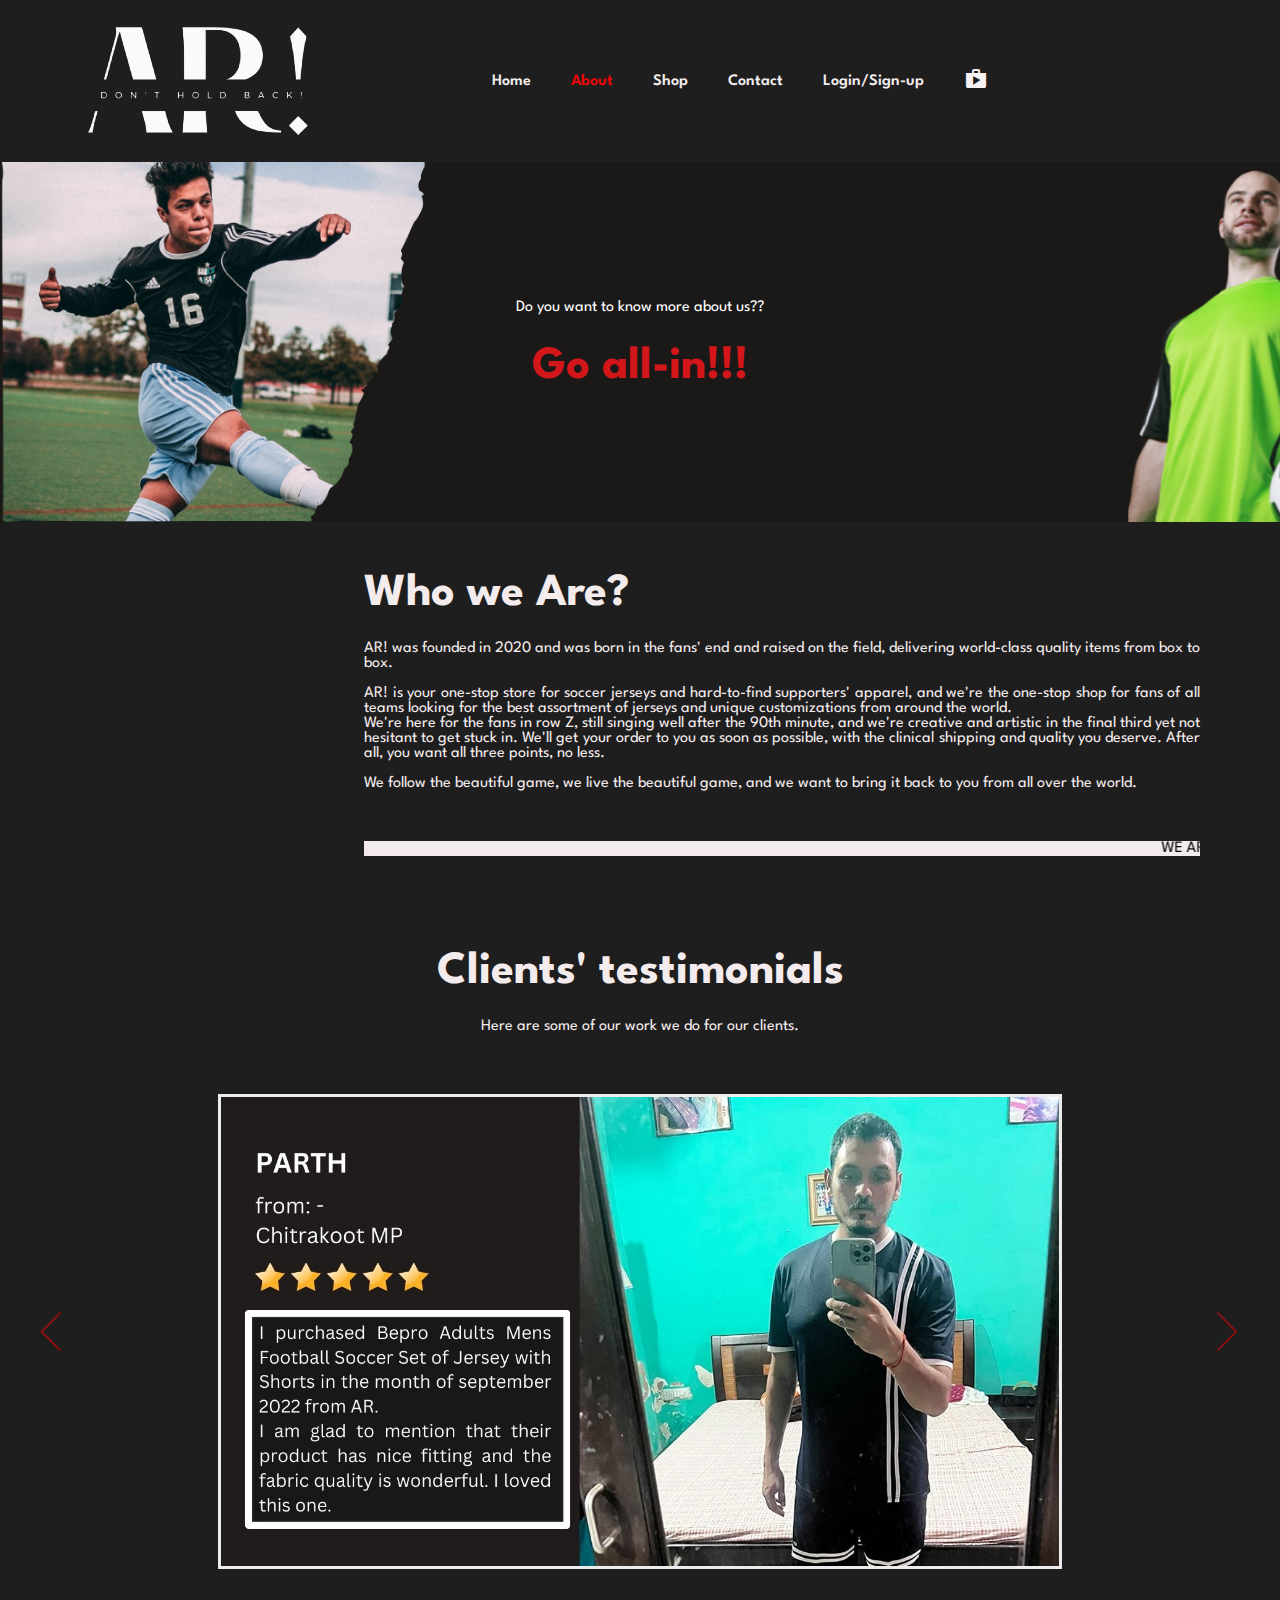
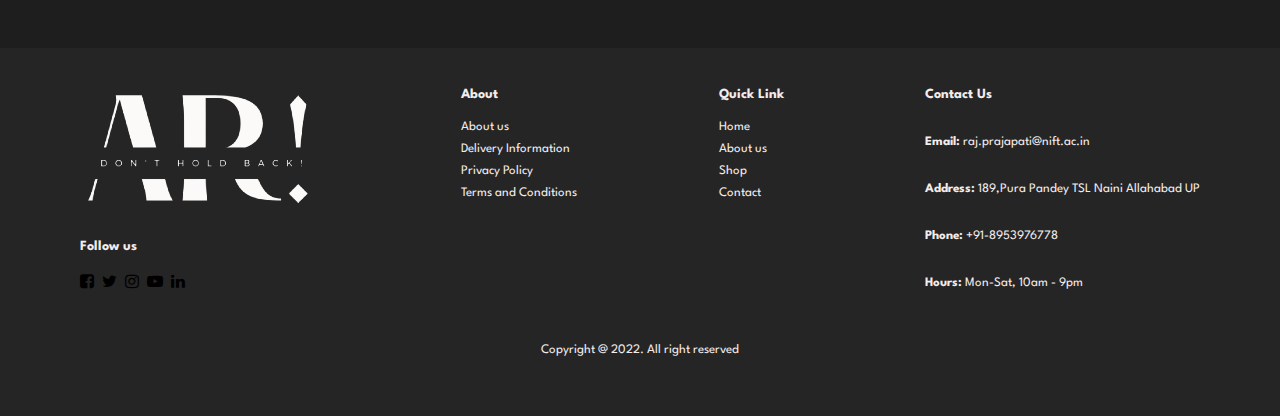
==== aboutAr.html @ 2cb1cf1c "Add files via upload" ====
<!DOCTYPE html>
<html>
  <head>
    <meta charset="utf-8" />
    <link href="favicon.ico" rel="icon" />
    <title>About Us | AR !</title>

    <!-- link for using icons - https://fonts.googleapis.com/icon?family=Material+Icons"
      rel="stylesheet" -->
    <link
      href="https://fonts.googleapis.com/icon?family=Material+Icons"
      rel="stylesheet"
    />
    <link
      rel="stylesheet"
      href="https://cdnjs.cloudflare.com/ajax/libs/font-awesome/4.7.0/css/font-awesome.min.css"
    />

    <link href="style.css" rel="stylesheet" type="text/css" />
  </head>

  <body>
    <!--------------------------- makeing of navbar ----------------------------->
    <section id="header">
      <img src="image/logo.png" alt="" />
      <div>
        <ul id="navbar">
          <li><a href="index.html">Home</a></li>
          <li><a class="active" href="aboutAr.html">About</a></li>
          <li><a href="shopsAr.html">Shop</a></li>
          <li><a href="contactAr.html">Contact</a></li>
          <li><a href="loginAr.html">Login/Sign-up</a></li>
          <li>
            <a href="cartAr.html"
              ><span class="material-icons">shopping_bag</span></a
            >
          </li>
        </ul>
      </div>
    </section>

    <!-- ------makeing of page header--------------makeing of page header --------makeing of page header-------------- -->
    <section id="page-header" class="about-header">
      <p>Do you want to know more about us??</p>
      <h2>Go all-in!!!</h2>
    </section>

    <!-- ----------------------------about us section try------------------------ -->
    <section id="about-head" class="section-p1">
      <img src="image/about/aa1.jpg" alt="" />

      <div>
        <h2>Who we Are?</h2>
        <p align="justify">
          AR! was founded in 2020 and was born in the fans' end and raised on
          the field, delivering world-class quality items from box to box.<br /><br />
          AR! is your one-stop store for soccer jerseys and hard-to-find
          supporters' apparel, and we're the one-stop shop for fans of all teams
          looking for the best assortment of jerseys and unique customizations
          from around the world. <br />We're here for the fans in row Z, still
          singing well after the 90th minute, and we're creative and artistic in
          the final third yet not hesitant to get stuck in. We'll get your order
          to you as soon as possible, with the clinical shipping and quality you
          deserve. After all, you want all three points, no less. <br /><br />
          We follow the beautiful game, we live the beautiful game, and we want
          to bring it back to you from all over the world.
        </p>

        <br /><br />
        <!----MARQUEE TAG IS USED FOR SLIDING EFFECT--------->
        <marquee bgcolor="#F3EAF0" width="100%"
          >WE ARE PLAYERS, PARENTS, COACHES, AND FANS ..........We motivate you
          to play better, cheer louder, and have more fun by offering the best
          assortment of soccer equipment.
        </marquee>
      </div>
    </section>

    <section id="product1" class="section-p1">
      <h2>Clients' testimonials</h2>
      <!-- <h3>Here we go</h3> -->
      <p>Here are some of our work we do for our clients.</p>
    </section>

    <section>
      <script type="text/javascript">
        var i = 1;

        function goNext() {
          i = i + 1;
          if (i == 6) i = 1;

          document.getElementById("displayImage").src =
            "image/about/a" + i + ".jpg";
          document.getElementById("displayText").innerHTML = captions[i];
        }

        function goPrev() {
          i = i - 1;
          if (i == 0) i = 5;

          document.getElementById("displayImage").src =
            "image/about/a" + i + ".jpg";
          document.getElementById("displayText").innerHTML = captions[i];
        }
      </script>
    </section>

    <body>
      <table border="0" align="center" cellpadding="0" cellspacing="0">
        <tbody>
          <tr>
            <td width="82" height="10" align="right">
              <img
                src="image/about/b.png"
                width="50"
                height="50"
                alt=""
                onClick="goPrev()"
              />
            </td>
            <td width="1320" align="center">
              <img
                src="image/about/a1.jpg"
                width="75%"
                height="75%"
                alt=""
                id="displayImage"
              />
            </td>
            <td width="82" align="left">
              <img
                src="image/about/f.png"
                width="50"
                height="50"
                alt=""
                onClick="goNext()"
              />
            </td>
          </tr>
        </tbody>
      </table>
    </body>
    <br /><br /><br /><br /><br />

    <!-- ----------------------------footer section-------------------------->
    <footer class="section-p1">
      <div class="col">
        <img class="logo" src="image/logo.png" alt="" />
        <div class="follow">
          <h4>Follow us</h4>
          <div class="icon">
            <i class="fa fa-facebook-square"></i>
            <i class="fa fa-twitter"></i>
            <i class="fa fa-instagram"></i>
            <i class="fa fa-youtube-play"></i>
            <i class="fa fa-linkedin"></i>
          </div>
        </div>
      </div>

      <div class="col">
        <h4>About</h4>
        <a href="#">About us </a>
        <a href="#">Delivery Information</a>
        <a href="#">Privacy Policy </a>
        <a href="#">Terms and Conditions</a>
      </div>

      <div class="col">
        <h4>Quick Link</h4>
        <a href="#">Home </a>
        <a href="#">About us </a>
        <a href="#">Shop </a>
        <a href="#">Contact</a>
      </div>

      <div class="col">
        <h4>Contact Us</h4>
        <p><strong>Email: </strong>raj.prajapati@nift.ac.in</p>
        <p><strong>Address: </strong>189,Pura Pandey TSL Naini Allahabad UP</p>
        <p><strong>Phone: </strong> +91-8953976778</p>
        <p><strong>Hours: </strong>Mon-Sat, 10am - 9pm</p>
      </div>

      <div class="copyright">
        <p>Copyright @ 2022. All right reserved </p>
      </div>
    </footer>
  </body>
</html>
---- style.css ----
@charset "utf-8";
@import url('https://fonts.googleapis.com/css2?family=League+Spartan:wght@100;200;300;400;500;600;700;800;900&display=swap');
@import url("https://fonts.googleapis.com/css2?family=Material+Symbols+Outlined:opsz,wght,FILL,GRAD@48,400,0,0");


	
 *{
  margin: 0;
  padding: 0;
  box-sizing: border-box;
  font-family:'League Spartan', sans-serif;

}

h1 {
	font-size: 50px;
	line-height: 64px;
	color: #F4ECEC;
}

h2{
	font-size: 46px;
	line-height: 64px;
	color: #F4ECEC;	
}

h4{
	font-size: 20px;
	color:#F4ECEC;	
}

h6{
	font-weight: 700;
	font-size: 12px;
}

p{
	font-size: 16px;
	color: #F4ECEC;	
	margin: 15px 0 20px 0;
}

.section-p1{
	padding: 40px 80px;
}

.section-m1{
	margin:40px 0;
}

body{
	width:100%;
	background-color: #1F1E1E;
}


/*Header start*/

#header {
	display: flex;
	align-items: center;
	justify-content: space-between;
	padding: 20px 80px;
	background:#1F1E1E;
	box-shadow: 0 5px 15px rgba(0,0,0,0.06);
	z-index: 999;
	/*position: sticky;*/
	top:0;
	left:0;

}

#navbar{
	display: flex;
	align-items: center;
	justify-content: center;
}

#navbar li{
	list-style: none;
	padding: 0 20px;
	position: relative;
}

#navbar li a {
	text-decoration: none;
	font-size: 16px;
	font-weight: 600;
	color:#F2EDED;
	transition: 0.3s ease;
}

#navbar li a:hover,
#navbar li a.active{
	color: #F20408;		
}

	
	

/*-----------home page------------home page------------------home page-----------------home page-----------------*/
#coverpg{
	background-image: url("image/fcvrpg.jpg");
	height: 90vh;
	width: 100%;
	background-size: cover;
	background-position: top 25% right 0;
	padding: 0 80px;
	display: flex;
	flex-direction:column;
	align-items: flex-start;
	justify-content: center
}

#coverpg h4 {
	padding-bottom: 15px;
}

#coverpg h1 {
	color:#950E10;
	
}

#coverpg p {
           color:#F3EAF0;
	
}

#coverpg button {
	/*#button.white{*/
	font-size:13px;
	font-weight:600;
	padding: 11px 18px;
	color:#950E10;
	background-color:#F3EAF0;
	cursor: pointer;
	border: 1px solid #FFFFFF;
	outline: none;
	transition: 0.2s;
		
}


#product1{
	text-align:center;
}


#product1 .pro-container {
	display: flex;
	justify-content:space-between;
	padding-top: 20px;
	flex-wrap: wrap;
	
}

#product1 .pro{
	width:23%;
	min-width:250px;
	padding:10px 12px;
	border:1px solid #cce7d0;
	border-radius:25px;
	cursor:pointer;
	box-shadow: 20px 20px 30px rgba(0,0,0,0.02);
	margin: 15px 0;
	transition: 0.2s ease;
	position: relative;
}

#product1 .pro:hover{
	box-shadow: 20px 20px 30px rgba(0,0,0,0.06)
}

#product1 .pro img {
	width:100%;
	boredr-radius: 20px;
}

#product1 .pro .des{
	text-align: start;
	padding:10px 0;
}

#product1 .pro .des  span{
	color:#606063;
	font-size:12px;
}

#product1 .pro .des h5{
	padding-top: 7px;
	color: #1a1a1a;
	font-size: 14px;
}
/*}
#product1 .pro .star sstar{
	font-size:12px;
	color: rgb(243,181,25);*/
	
#product1 .pro .des h4{
	padding-top: 7px;
	font-size: 15px;
	font-weight: 700;
	color:#950E10;	
}

#product1 .pro .cart{
	width:40px;
	height: 40px;
	line-height: 40px;
	border-radius: 50px;
	background-color:#F3EAF0;
	font-weight:500;
	color:#950E10;
	border: 1px solid #E3D2E3;
	position: absolute;
	bottom:20px;
	right:10px;
}

/*---------------------------------Call to action banner---------------------------------------*/
/* for arranging the banner */
#sm-banner {
	display:flex;
	justify-content: space-between;
	flex-wrap:wrap;
}
/* for styling the banner */
#sm-banner .banner-box{
	display: flex;
	flex-direction: column;
	justify-content: center;
	align-items:flex-start;
	background-image: url("image/cover photo 1.jpg");
	min-width: 580px;
	height: 50vh;
	background-size: cover;
	background-position: center;
	padding:30px;
}

#sm-banner h4{
	color: white;
	font-size: 20px;
	font-weight: 300;
}

#sm-banner h2{
	color: white;
	font-size: 40px;
	font-weight: 800;
}

#sm-banner span{
	color: white;
	font-size: 14px;
	font-weight: 500;
	padding-bottom: 15px;
}


button.white{
	font-size:13px;
	font-weight:600;
	padding: 11px 18px;
	color:#FFFFFF;
	background-color: transparent;
	cursor: pointer;
	border: 1px solid #FFFFFF;
	outline: none;
	transition: 0.2s;
}


/*--------About page-------------About page-----------About page---------------About page------------------About page---*/
#page-header.about-header{
	background-image: url("image/banner/about banner.png");
	
}

#about-head{
	display:flex;
	align-items: center;
	
	
}
#about-head img{
	width: 50%;
	height: auto;
	}
	
#about-head div{
	padding-left: 40px;
}
/*
#about-head .carousel-image
#about-head div{
	padding-left:40px;
}
*/
/*--------------gallery--
.carousel-images img{
	width:100%;
	height: auto;
	padding-left: 70px;
	padding-right: 70px;
}----*/


/*--------shop page--------------shop page-----------shop page---------------shop page------------------shop page---*/

#page-header{
	background-image: url("image/banner/shop banner.png");
		width: 100%;
		height:40vh;
	background-size:cover;
	display: flex;
	justify-content: center;
	text-align: center;
	flex-direction: column;
	padding: 14px;
}


#page-header h2{
	color: #d31619
	
}

#page-header p{
	color: #ffffff;
	font-size: 16px;
	
}

/*--------Single Product page-----------Single Product page-------Single Product page-------------Single Product page--- */





#prodetails .single-pro-image{
	width: 32%;
	margin-right: 50px;
}

.small-img-grp{
	display:flex;
	justify-content: space-between;
}

.small-img-col{
	flex-basis: 44%;
	cursor: pointer;
	
}

#prodetails{
	display:flex;
	margin-top: 50px;
}

#prodetails .single-pro-details{
	width:50%;
	padding-top: 30px;
}

#prodetails .single-pro-details h4 {
	padding: 40px 0  20px 0;
}

#prodetails .single-pro-details h2 {
	font-size: 24px ;
}

#prodetails .single-pro-details input{
	width:50px;
	height: 47px;
	padding-left: 10px;
	font-size: 16px;
	margin-right: 10px;
}

#prodetails .single-pro-details input:focus{
	outline:none;
}

/*#prodetails .normal{
	background: #E0C3C3;
	border-width: 0px;
	
}*/

#prodetails .single-pro-details button{
	font-size:13px;
	font-weight:600;
	padding: 11px 18px;
	color:#F3EAF0;
	cursor: pointer;
	border: 1px solid #FFFFFF;
	outline: none;
	transition: 0.2s;
	background-color:#950E10;
	}
		/*color: #ffff;
	padding-top: 10px;
	padding-bottom:10px;
	padding-left: 10px;
	padding-right: 10px;*/



#prodetails .single-pro-details span{
   line-height: 25px;
}

	


/* ----------------Contact us---------------- */

#page-header.contact-header{
	background-image: url("image/banner/contact banner.png");
	
}


#contact-details{
	display: flex;
	align-items: center;
	justify-content: space-between;
}

#contact-details .details{
	width: 40%;
}

#chan, #form-details form span{
	color: #F4ECEC;
	font-size:12px
}

#contact-details .details h2,
#form-details form h2{
	font-size:26px;
	line-height: 35px;
	padding: 20px 0  ;
}

#contact-details .details h3{
	font-size:16px;
	padding-bottom: 15px;
	color: #F4ECEC;
}

#contact-details .details li{
	list-style: none;
	display: flex;
	padding: 10px 0;
}

#contact-details .details li span{
	font-size: 14px;
	padding-right: 22px;
}

#contact-details .details li p{
	margin: 0;
	font-size: 14px;
}

#contact-details .map{
	width:55%;
	height:400px;
	
}

#contact-details .map iframe{
	width:100%;
	height:100%;
	
}

#form-details{
	display:flex;
	justify-content: space-between;
	margin: 30px;
	padding:80px; border: 1px solid #e1e1e1;
}
/* Contact form*/
#form-details form{
	width: 65%;
		display: flex;
	flex-direction: column;
	align-items: flex-start;
}


#form-details form input,
#form-details form textarea {
	width:100%;
	padding:12px 15px;
	outline: none;
	margin-bottom: 20px;
	border: 1px solid #e1e1e1;
}

#form-details form button{
	font-size:13px;
	font-weight:600;
	padding: 11px 18px;
	color:#F3EAF0;
	cursor: pointer;
	border: 1px solid #FFFFFF;
	outline: none;
	transition: 0.2s;
	background-color:#950E10;
	}

/*---------------PEOPLE--------------------*/
#form-details .people div{
	padding-bottom: 25px;
	display: flex;
	align-items: flex-start;
}

#form-details .people div img{
	width: 110px;
	height:110px;
	object-fit: cover;
	margin-right: 15px;	
}

#form-details .people div p{
	margin: 0;
	font-size: 13px;
	line-height:25px;
}


#form-details .people div p span{
	display: block;
	font-size: 16px;
	font-weight: 600;
	color: #000000;
	
}





/*Cart*/
#page-header.cart-header{
	background-image: url("image/banner/car banner.png")
	
}
#cart table{
	width:100%;
	border-collapse: collapse;
	table-layout:fixed;
	white-space: nowrap;
}
#cart table img{
	width: 70px;
}

#cart table td:nth-child(1){
	width: 100px;
	text-align:center
}

#cart table td:nth-child(2){
	width: 150px;
	text-align:center
}

#cart table td:nth-child(3){
	width: 250px;
	text-align:center;
}
#cart table td:nth-child(4),
#cart table td:nth-child(5),
#cart table td:nth-child(6){
	width: 150px;
	text-align:center;
}

#cart table td:nth-child(5) input{
	width: 70px;
	padding:10px 5px 10px 15px;
}

#cart table thead{
	border: 1px solid #E2E9E1;
	border-left:none;
	border-right:none;
}

#cart table thead td{
	
	font-weight: 700;
	text-transform: uppercase;
	font-size: 13px;
	padding: 18px 0 ;
}


#cart table tbody tr td{
	padding-top:15px;
	
}

#cart table tbody td{
	font-size:13px;
	
}


#cartbutton,
#checkout{
	font-size:13px;
	font-weight:600;
	padding: 11px 18px;
	color:#F3EAF0;
	cursor: pointer;
	border: 1px solid #FFFFFF;
	outline: none;
	transition: 0.2s;
	background-color:#950E10;
	}

/* Coupon cart and add */
#cart-add{
	display: flex;
	flex-wrap: wrap;
	justify-content: space-between;
}

#coupon{
	width:50%;
	margin-bottom: 30px;
}

#coupon h3,
#subtotal h3{
	padding-bottom: 15px;
}

#coupon input{
	padding: 10px 20px;
	outline: none;
	width: 60%;
	margin-right:10px;
	border: 1px solid #E2E9E1;
}

#subtotal{
	width: 50%;
	margin-bottom:30px;
	border: 1px solid #E1E1E1;
	padding: 30px;
}
.logcentre {
    display: block;
}


#subtotal table{
	border-collapse: collapse;
	width:100%;
	margin-bottom: 20px;
}

#subtotal table td{
	width: 50%;
	border: 1px solid #E2E9E1;
	padding: 10px;
	font-size: 13px;
}

#del .material-symbols-outlined {
	color:#950E10;
}

/* ----------------Login page---------------- */


#signin{
	width: 50%;
	margin-bottom:30px;
	border: 1px solid #E1E1E1;
	padding: 30px;
	align-content: center;
}
#signin table{
	border-collapse: collapse;
	width:100%;
	margin-bottom: 20px;
	align-content: center;
}

#signin table td{
	width: 50%;
	border: 1px solid #E2E9E1;
	padding: 10px;
	font-size: 13px;
	align-content: center;
}

/* ----------------footer---------------- */
footer{
	display: flex;
	flex-wrap: wrap;
	background:#252525;
	justify-content: space-between;
}

footer .col{
	display: flex;
	flex-direction: column;
	align-items: flex-start;
	margin-bottom: 20px;
}

footer .logo{
	margin-bottom: 30px;
}

footer h4{
	font-size: 14px;
	padding-bottom: 20px;
}

footer p{
	font-size: 13px;
	padding-bottom: 0 0 8px 0 ;
}

footer a{
	font-size: 13px;
	text-decoration: none;
	color: #F4ECEC;
	margin-bottom: 10px;
	padding-bottom: 0 0 8px 0 ;
}

footer .follow i{

	padding-right: 4px;
	cursor: pointerl
}

footer .follow i:hover,
footer a:hover {
	color:#F4ECEC;
}
	
footer .copyright{
	width:100%;
	text-align: center;
	color: #F3EBEB
}

.material-icons{
	color: #F9F2F2;
}
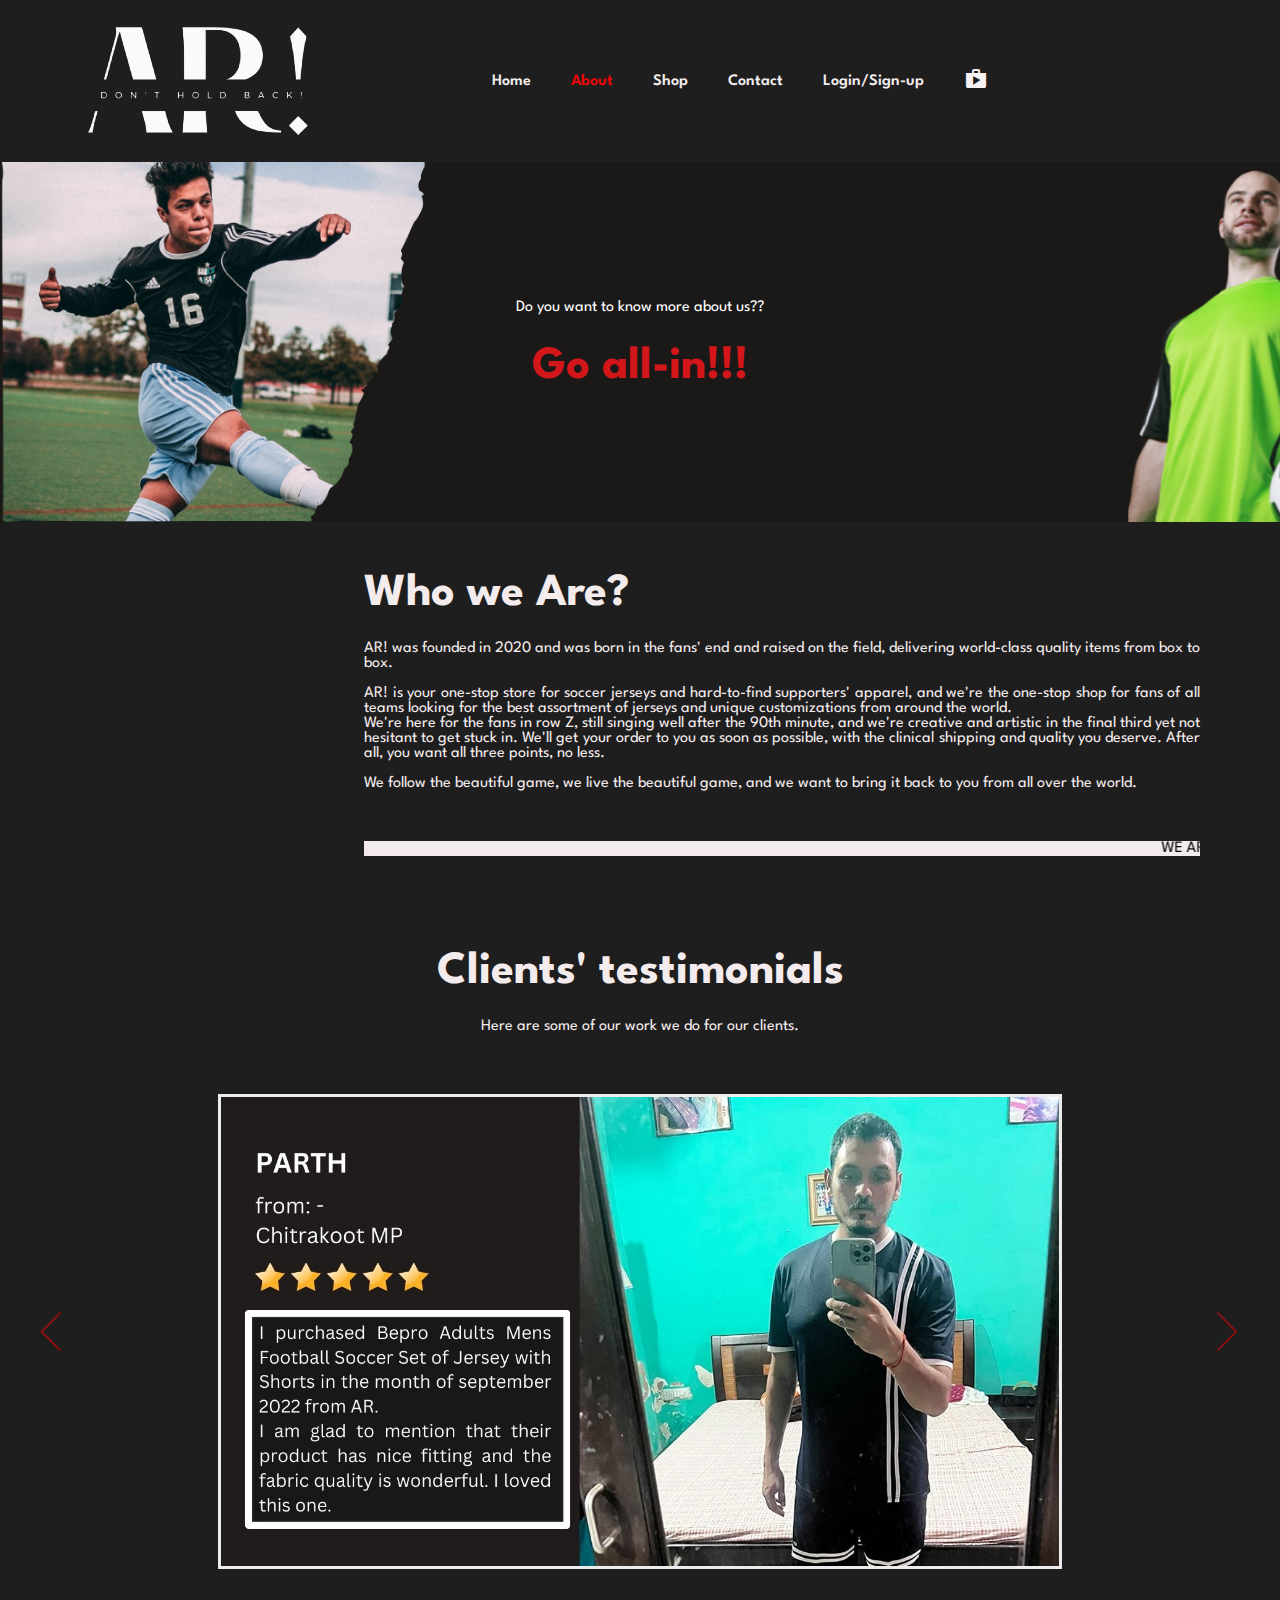
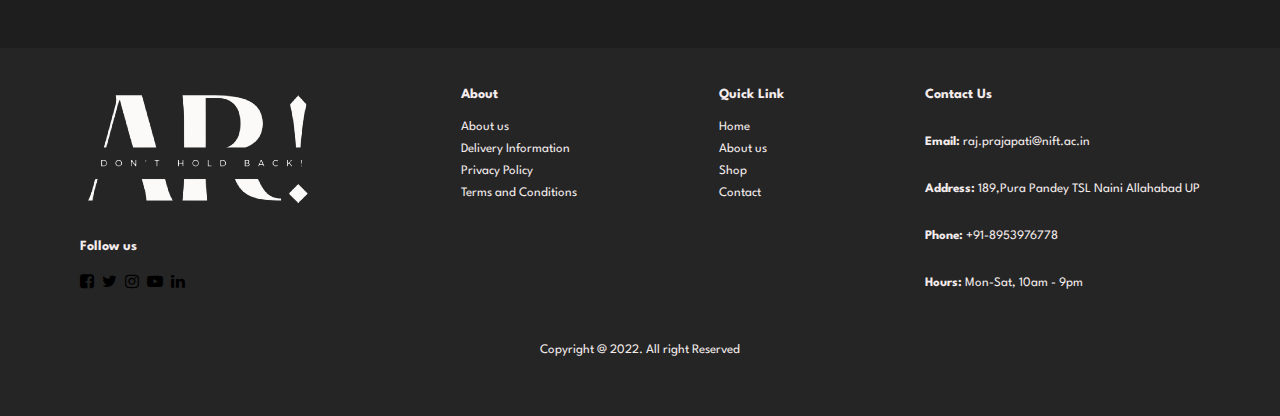
==== commit c0888486: "Add files via upload" ====
--- a/aboutAr.html
+++ b/aboutAr.html
@@ -184,7 +184,7 @@
       </div>
 
       <div class="copyright">
-        <p>Copyright @ 2022. All right reserved </p>
+        <p>Copyright @ 2022. All right Reserved </p>
       </div>
     </footer>
   </body>
